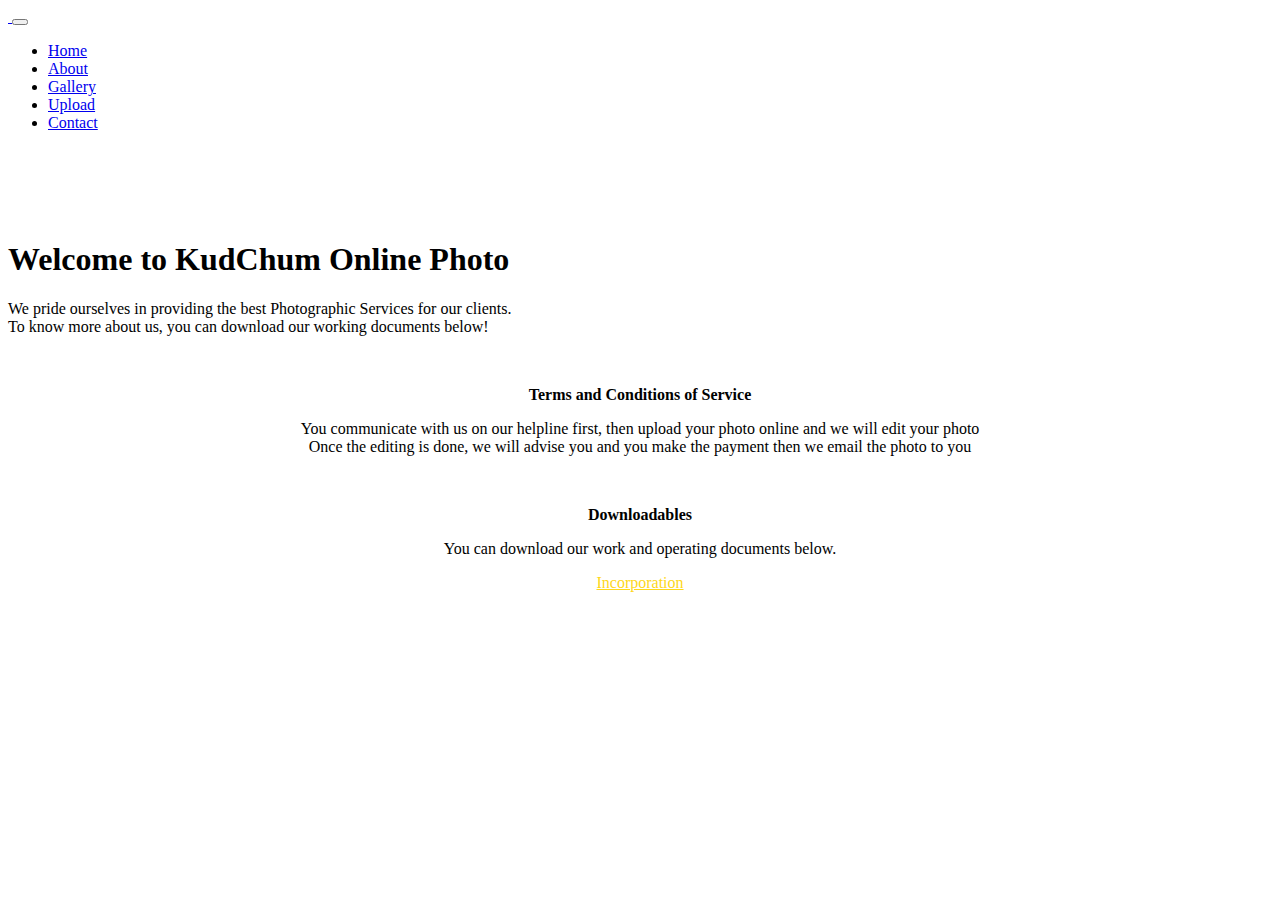
==== about.html @ 958bda19 "uploaded everything" ====
<!DOCTYPE html>
<html lang="en"><!-- Basic -->
<head>
	<meta charset="utf-8">
    <meta http-equiv="X-UA-Compatible" content="IE=edge">   
   
    <!-- Mobile Metas -->
    <meta name="viewport" content="width=device-width, initial-scale=1">
 
     <!-- Site Metas -->
	 <title>About &hyphen; KudChum Photographic Specialists</title>
    <meta name="keywords" content="">
    <meta name="description" content="">
    <meta name="author" content="">

    <!-- Site Icons -->
    <link rel="shortcut icon" href="images/favicon.ico" type="image/x-icon">
    <link rel="apple-touch-icon" href="images/apple-touch-icon.png">

    <!-- Bootstrap CSS -->
    <link rel="stylesheet" href="css/bootstrap.min.css">    
	<!-- Site CSS -->
    <link rel="stylesheet" href="css/style.css">    
    <!-- Responsive CSS -->
    <link rel="stylesheet" href="css/responsive.css">
    <!-- Custom CSS -->
    <link rel="stylesheet" href="css/custom.css">

    <!--[if lt IE 9]>
      <script src="https://oss.maxcdn.com/libs/html5shiv/3.7.0/html5shiv.js"></script>
      <script src="https://oss.maxcdn.com/libs/respond.js/1.4.2/respond.min.js"></script>
    <![endif]-->

</head>

<body>
		<!-- Start header -->
		<header class="top-navbar">
			<nav class="navbar navbar-expand-lg navbar-light bg-light">
				<div class="container">
					<a class="navbar-brand" href="index.html">
						<img src="images/logo.png" alt="" />
					</a>
					<button class="navbar-toggler" type="button" data-toggle="collapse" data-target="#navbars-rs-food" aria-controls="navbars-rs-food" aria-expanded="false" aria-label="Toggle navigation">
					  <span class="navbar-toggler-icon"></span>
					</button>
					<!-- <div class="collapse navbar-collapse" id="navbars-rs-food">
						<ul class="navbar-nav ml-auto">
							<li class="nav-item active"><a class="nav-link" href="index.html">Home</a></li>
							<li class="nav-item"><a class="nav-link" href="menu.html">Menu</a></li>
							<li class="nav-item"><a class="nav-link" href="about.html">About</a></li>
							<li class="nav-item dropdown">
								<a class="nav-link dropdown-toggle" href="#" id="dropdown-a" data-toggle="dropdown">Pages</a>
								<div class="dropdown-menu" aria-labelledby="dropdown-a">
									<a class="dropdown-item" href="reservation.html">Reservation</a>
									<a class="dropdown-item" href="stuff.html">Stuff</a>
									<a class="dropdown-item" href="gallery.html">Gallery</a>
								</div>
							</li>
							<li class="nav-item dropdown">
								<a class="nav-link dropdown-toggle" href="#" id="dropdown-a" data-toggle="dropdown">Blog</a>
								<div class="dropdown-menu" aria-labelledby="dropdown-a">
									<a class="dropdown-item" href="blog.html">blog</a>
									<a class="dropdown-item" href="blog-details.html">blog Single</a>
								</div>
							</li>
							<li class="nav-item"><a class="nav-link" href="contact.html">Contact</a></li>
						</ul>
					</div> -->
					<div class="collapse navbar-collapse" id="navbars-rs-food">
						<ul class="navbar-nav ml-auto">
							<li class="nav-item"><a class="nav-link" href="index.html">Home</a></li>
							<li class="nav-item active"><a class="nav-link" href="about.html">About</a></li>
							<li class="nav-item"><a class="nav-link" href="gallery.html">Gallery</a></li>
							<li class="nav-item"><a class="nav-link" href="upload.html">Upload</a></li>
							<li class="nav-item"><a class="nav-link" href="contact.html">Contact</a></li>
						</ul>
					</div>
				</div>
			</nav>
		</header>
		<!-- End header -->
	
	<!-- Start header -->
	<!-- <div class="all-page-title page-breadcrumb">
		<div class="container text-center">
			<div class="row">
				<div class="col-lg-12">
					<h1>About Us</h1>
				</div>
			</div>
		</div>
	</div> -->
	<!-- End header -->
	
	<!-- Start About -->
	<br><br><br>
	<div class="about-section-box">
		<div class="container">
			<div class="row">
				<div class="col-lg-6 col-md-6">
					<img src="images/services/about.jpg" alt="" class="img-fluid">
				</div>
				<div class="col-lg-6 col-md-6 text-center">
					<div class="inner-column">
						<h1>Welcome to <span>KudChum Online Photo</span></h1>
						<!-- <h4>Our Story</h4> -->
						<p>We pride ourselves in providing the best Photographic Services for our clients.
							<br>
							To know more about us, you can download our working documents below!
						</p>
						<!-- <p>Sed semper orci sit amet porta placerat. Etiam quis finibus eros. Sed aliquam metus lorem, a pellentesque tellus pretium a. Nulla placerat elit in justo vestibulum, et maximus sem pulvinar.</p> -->
					</div>
				</div>
				<div class="col-md-12">
					<div class="inner-pt">
						<center>
							<br>
							<p><strong>Terms and Conditions of Service</strong></p>
						
						<p>You communicate with us on our helpline first, then  upload your photo online and we will edit your photo
							<br>
							Once the editing is done, we will advise you and you make the payment then we email the photo to you
						</p>
						</center>
					</div>
				</div>

				<div class="col-md-12">
					<div class="inner-pt">
						<center>
							<br>
							<p><strong>Downloadables</strong></p>
						<p>You can download our work and operating documents below.</p>
						<!-- <a class="btn btn-lg btn-circle btn-outline-new-white" href="#" style="color: #fed71a;">
							Tax</a> -->
						<!-- <a class="btn btn-lg btn-circle btn-outline-new-white" href="#" style="color: #fed71a;">
							CR14</a> -->
						<a class="btn btn-lg btn-circle btn-outline-new-white" href="images/certificate_of_incorporation.jpg" style="color: #fed71a;">
							Incorporation</a>
					</center>
					</div>
				</div>
			</div>
		</div>
	</div>
	<!-- End About -->
	
	<!-- Start Menu -->
	<!-- <div class="menu-box">
		<div class="container">
			<div class="row">
				<div class="col-lg-12">
					<div class="heading-title text-center">
						<h2>Special Menu</h2>
						<p>Lorem Ipsum is simply dummy text of the printing and typesetting</p>
					</div>
				</div>
			</div>
			<div class="row">
				<div class="col-lg-12">
					<div class="special-menu text-center">
						<div class="button-group filter-button-group">
							<button class="active" data-filter="*">All</button>
							<button data-filter=".drinks">Drinks</button>
							<button data-filter=".lunch">Lunch</button>
							<button data-filter=".dinner">Dinner</button>
						</div>
					</div>
				</div>
			</div>
				
			<div class="row special-list">
				<div class="col-lg-4 col-md-6 special-grid drinks">
					<div class="gallery-single fix">
						<img src="images/img-01.jpg" class="img-fluid" alt="Image">
						<div class="why-text">
							<h4>Special Drinks 1</h4>
							<p>Sed id magna vitae eros sagittis euismod.</p>
							<h5> $7.79</h5>
						</div>
					</div>
				</div>
				
				<div class="col-lg-4 col-md-6 special-grid drinks">
					<div class="gallery-single fix">
						<img src="images/img-02.jpg" class="img-fluid" alt="Image">
						<div class="why-text">
							<h4>Special Drinks 2</h4>
							<p>Sed id magna vitae eros sagittis euismod.</p>
							<h5> $9.79</h5>
						</div>
					</div>
				</div>
				
				<div class="col-lg-4 col-md-6 special-grid drinks">
					<div class="gallery-single fix">
						<img src="images/img-03.jpg" class="img-fluid" alt="Image">
						<div class="why-text">
							<h4>Special Drinks 3</h4>
							<p>Sed id magna vitae eros sagittis euismod.</p>
							<h5> $10.79</h5>
						</div>
					</div>
				</div>
				
				<div class="col-lg-4 col-md-6 special-grid lunch">
					<div class="gallery-single fix">
						<img src="images/img-04.jpg" class="img-fluid" alt="Image">
						<div class="why-text">
							<h4>Special Lunch 1</h4>
							<p>Sed id magna vitae eros sagittis euismod.</p>
							<h5> $15.79</h5>
						</div>
					</div>
				</div>
				
				<div class="col-lg-4 col-md-6 special-grid lunch">
					<div class="gallery-single fix">
						<img src="images/img-05.jpg" class="img-fluid" alt="Image">
						<div class="why-text">
							<h4>Special Lunch 2</h4>
							<p>Sed id magna vitae eros sagittis euismod.</p>
							<h5> $18.79</h5>
						</div>
					</div>
				</div>
				
				<div class="col-lg-4 col-md-6 special-grid lunch">
					<div class="gallery-single fix">
						<img src="images/img-06.jpg" class="img-fluid" alt="Image">
						<div class="why-text">
							<h4>Special Lunch 3</h4>
							<p>Sed id magna vitae eros sagittis euismod.</p>
							<h5> $20.79</h5>
						</div>
					</div>
				</div>
				
				<div class="col-lg-4 col-md-6 special-grid dinner">
					<div class="gallery-single fix">
						<img src="images/img-07.jpg" class="img-fluid" alt="Image">
						<div class="why-text">
							<h4>Special Dinner 1</h4>
							<p>Sed id magna vitae eros sagittis euismod.</p>
							<h5> $25.79</h5>
						</div>
					</div>
				</div>
				
				<div class="col-lg-4 col-md-6 special-grid dinner">
					<div class="gallery-single fix">
						<img src="images/img-08.jpg" class="img-fluid" alt="Image">
						<div class="why-text">
							<h4>Special Dinner 2</h4>
							<p>Sed id magna vitae eros sagittis euismod.</p>
							<h5> $22.79</h5>
						</div>
					</div>
				</div>
				
				<div class="col-lg-4 col-md-6 special-grid dinner">
					<div class="gallery-single fix">
						<img src="images/img-09.jpg" class="img-fluid" alt="Image">
						<div class="why-text">
							<h4>Special Dinner 3</h4>
							<p>Sed id magna vitae eros sagittis euismod.</p>
							<h5> $24.79</h5>
						</div>
					</div>
				</div>
				
			</div>
		</div>
	</div> -->
	<!-- End Menu -->
	
	<!-- Start Contact info -->
	<!-- <div class="contact-imfo-box">
		<div class="container">
			<div class="row">
				<div class="col-md-4">
					<i class="fa fa-volume-control-phone"></i>
					<div class="overflow-hidden">
						<h4>Phone</h4>
						<p class="lead">
							+01 123-456-4590
						</p>
					</div>
				</div>
				<div class="col-md-4">
					<i class="fa fa-envelope"></i>
					<div class="overflow-hidden">
						<h4>Email</h4>
						<p class="lead">
							yourmail@gmail.com
						</p>
					</div>
				</div>
				<div class="col-md-4">
					<i class="fa fa-map-marker"></i>
					<div class="overflow-hidden">
						<h4>Location</h4>
						<p class="lead">
							800, Lorem Street, US
						</p>
					</div>
				</div>
			</div>
		</div>
	</div> -->
	<!-- End Contact info -->
	
	<!-- Start Footer -->
	<!-- <footer class="footer-area bg-f">
		<div class="container">
			<div class="row">
				<div class="col-lg-3 col-md-6">
					<h3>About Us</h3>
					<p>Integer cursus scelerisque ipsum id efficitur. Donec a dui fringilla, gravida lorem ac, semper magna. Aenean rhoncus ac lectus a interdum. Vivamus semper posuere dui, at ornare turpis ultrices sit amet. Nulla cursus lorem ut nisi porta, ac eleifend arcu ultrices.</p>
				</div>
				<div class="col-lg-3 col-md-6">
					<h3>Opening hours</h3>
					<p><span class="text-color">Monday: </span>Closed</p>
					<p><span class="text-color">Tue-Wed :</span> 9:Am - 10PM</p>
					<p><span class="text-color">Thu-Fri :</span> 9:Am - 10PM</p>
					<p><span class="text-color">Sat-Sun :</span> 5:PM - 10PM</p>
				</div>
				<div class="col-lg-3 col-md-6">
					<h3>Contact information</h3>
					<p class="lead">Ipsum Street, Lorem Tower, MO, Columbia, 508000</p>
					<p class="lead"><a href="#">+01 2000 800 9999</a></p>
					<p><a href="#"> info@admin.com</a></p>
				</div>
				<div class="col-lg-3 col-md-6">
					<h3>Subscribe</h3>
					<div class="subscribe_form">
						<form class="subscribe_form">
							<input name="EMAIL" id="subs-email" class="form_input" placeholder="Email Address..." type="email">
							<button type="submit" class="submit">SUBSCRIBE</button>
							<div class="clearfix"></div>
						</form>
					</div>
					<ul class="list-inline f-social">
						<li class="list-inline-item"><a href="#"><i class="fa fa-facebook" aria-hidden="true"></i></a></li>
						<li class="list-inline-item"><a href="#"><i class="fa fa-twitter" aria-hidden="true"></i></a></li>
						<li class="list-inline-item"><a href="#"><i class="fa fa-linkedin" aria-hidden="true"></i></a></li>
						<li class="list-inline-item"><a href="#"><i class="fa fa-google-plus" aria-hidden="true"></i></a></li>
						<li class="list-inline-item"><a href="#"><i class="fa fa-instagram" aria-hidden="true"></i></a></li>
					</ul>
				</div>
			</div>
		</div>
		
		<div class="copyright">
			<div class="container">
				<div class="row">
					<div class="col-lg-12">
						<p class="company-name">All Rights Reserved. &copy; 2018 <a href="#">Yamifood Restaurant</a> Design By : 
					<a href="https://html.design/">html design</a></p>
					</div>
				</div>
			</div>
		</div>
		
	</footer> -->
	<!-- End Footer -->
	
	<a href="#" id="back-to-top" title="Back to top" style="display: none;">&uarr;</a>

	<!-- ALL JS FILES -->
	<script src="js/jquery-3.2.1.min.js"></script>
	<script src="js/popper.min.js"></script>
	<script src="js/bootstrap.min.js"></script>
    <!-- ALL PLUGINS -->
	<script src="js/jquery.superslides.min.js"></script>
	<script src="js/images-loded.min.js"></script>
	<script src="js/isotope.min.js"></script>
	<script src="js/baguetteBox.min.js"></script>
	<script src="js/form-validator.min.js"></script>
    <script src="js/contact-form-script.js"></script>
    <script src="js/custom.js"></script>
</body>
</html>
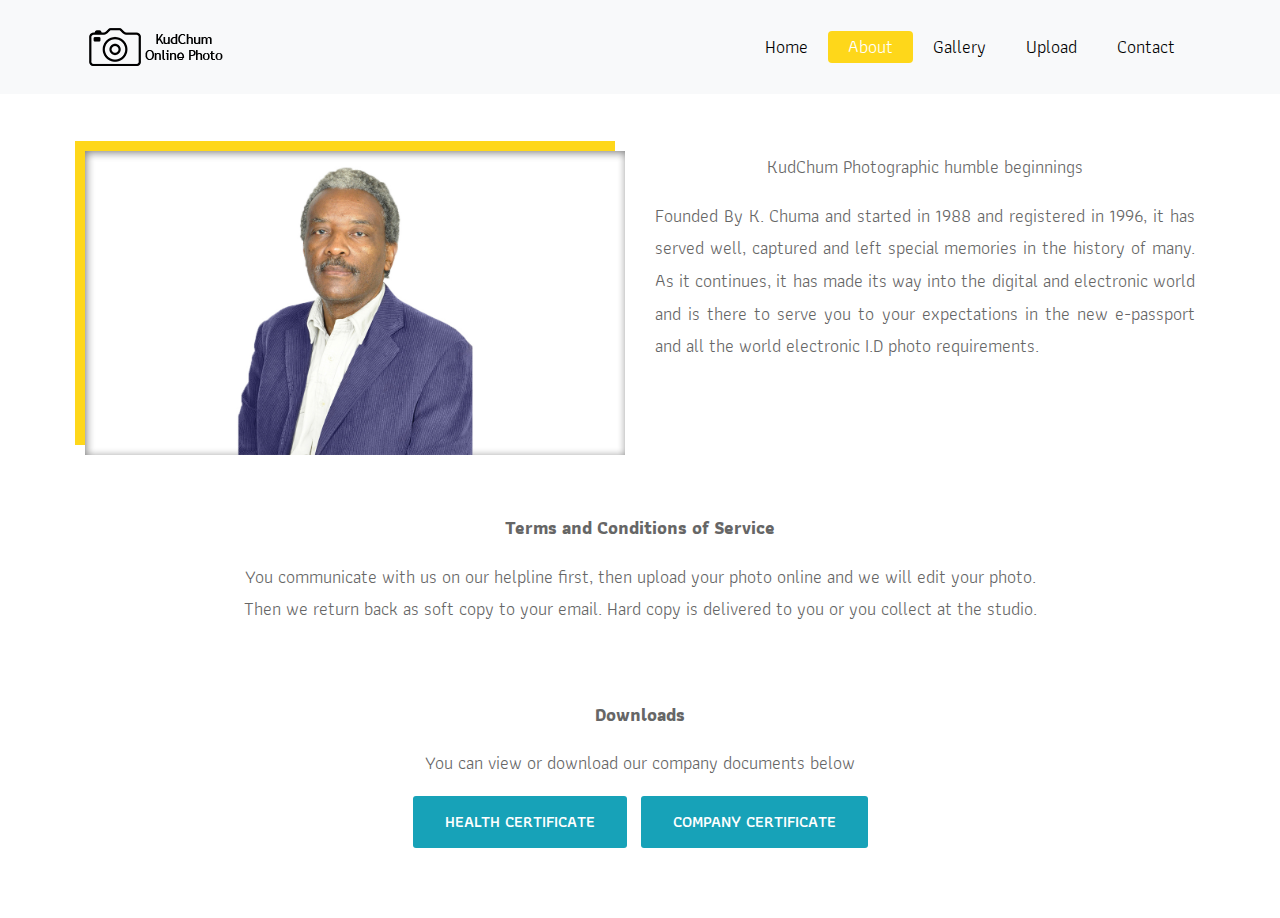
==== commit f23f3abd: "Making changes" ====
--- a/about.html
+++ b/about.html
@@ -1,22 +1,18 @@
 <!DOCTYPE html>
-<html lang="en"><!-- Basic -->
+<html lang="en">
 <head>
 	<meta charset="utf-8">
     <meta http-equiv="X-UA-Compatible" content="IE=edge">   
-   
     <!-- Mobile Metas -->
     <meta name="viewport" content="width=device-width, initial-scale=1">
- 
      <!-- Site Metas -->
 	 <title>About &hyphen; KudChum Photographic Specialists</title>
     <meta name="keywords" content="">
     <meta name="description" content="">
     <meta name="author" content="">
-
     <!-- Site Icons -->
     <link rel="shortcut icon" href="images/favicon.ico" type="image/x-icon">
     <link rel="apple-touch-icon" href="images/apple-touch-icon.png">
-
     <!-- Bootstrap CSS -->
     <link rel="stylesheet" href="css/bootstrap.min.css">    
 	<!-- Site CSS -->
@@ -25,72 +21,31 @@
     <link rel="stylesheet" href="css/responsive.css">
     <!-- Custom CSS -->
     <link rel="stylesheet" href="css/custom.css">
-
-    <!--[if lt IE 9]>
-      <script src="https://oss.maxcdn.com/libs/html5shiv/3.7.0/html5shiv.js"></script>
-      <script src="https://oss.maxcdn.com/libs/respond.js/1.4.2/respond.min.js"></script>
-    <![endif]-->
-
 </head>
 
 <body>
-		<!-- Start header -->
-		<header class="top-navbar">
-			<nav class="navbar navbar-expand-lg navbar-light bg-light">
-				<div class="container">
-					<a class="navbar-brand" href="index.html">
-						<img src="images/logo.png" alt="" />
-					</a>
-					<button class="navbar-toggler" type="button" data-toggle="collapse" data-target="#navbars-rs-food" aria-controls="navbars-rs-food" aria-expanded="false" aria-label="Toggle navigation">
+	<!-- Start header -->
+	<header class="top-navbar">
+		<nav class="navbar navbar-expand-lg navbar-light bg-light">
+			<div class="container">
+				<a class="navbar-brand" href="index.html">
+					<img src="images/logo.png" alt="" />
+				</a>
+				<button class="navbar-toggler" type="button" data-toggle="collapse" data-target="#navbars-rs-food" aria-controls="navbars-rs-food" aria-expanded="false" aria-label="Toggle navigation">
 					  <span class="navbar-toggler-icon"></span>
-					</button>
-					<!-- <div class="collapse navbar-collapse" id="navbars-rs-food">
-						<ul class="navbar-nav ml-auto">
-							<li class="nav-item active"><a class="nav-link" href="index.html">Home</a></li>
-							<li class="nav-item"><a class="nav-link" href="menu.html">Menu</a></li>
-							<li class="nav-item"><a class="nav-link" href="about.html">About</a></li>
-							<li class="nav-item dropdown">
-								<a class="nav-link dropdown-toggle" href="#" id="dropdown-a" data-toggle="dropdown">Pages</a>
-								<div class="dropdown-menu" aria-labelledby="dropdown-a">
-									<a class="dropdown-item" href="reservation.html">Reservation</a>
-									<a class="dropdown-item" href="stuff.html">Stuff</a>
-									<a class="dropdown-item" href="gallery.html">Gallery</a>
-								</div>
-							</li>
-							<li class="nav-item dropdown">
-								<a class="nav-link dropdown-toggle" href="#" id="dropdown-a" data-toggle="dropdown">Blog</a>
-								<div class="dropdown-menu" aria-labelledby="dropdown-a">
-									<a class="dropdown-item" href="blog.html">blog</a>
-									<a class="dropdown-item" href="blog-details.html">blog Single</a>
-								</div>
-							</li>
-							<li class="nav-item"><a class="nav-link" href="contact.html">Contact</a></li>
-						</ul>
-					</div> -->
-					<div class="collapse navbar-collapse" id="navbars-rs-food">
-						<ul class="navbar-nav ml-auto">
-							<li class="nav-item"><a class="nav-link" href="index.html">Home</a></li>
-							<li class="nav-item active"><a class="nav-link" href="about.html">About</a></li>
-							<li class="nav-item"><a class="nav-link" href="gallery.html">Gallery</a></li>
-							<li class="nav-item"><a class="nav-link" href="upload.html">Upload</a></li>
-							<li class="nav-item"><a class="nav-link" href="contact.html">Contact</a></li>
-						</ul>
-					</div>
-				</div>
-			</nav>
-		</header>
-		<!-- End header -->
-	
-	<!-- Start header -->
-	<!-- <div class="all-page-title page-breadcrumb">
-		<div class="container text-center">
-			<div class="row">
-				<div class="col-lg-12">
-					<h1>About Us</h1>
+				</button>
+				<div class="collapse navbar-collapse" id="navbars-rs-food">
+					<ul class="navbar-nav ml-auto">
+						<li class="nav-item"><a class="nav-link" href="index.html">Home</a></li>
+						<li class="nav-item active"><a class="nav-link" href="about.html">About</a></li>
+						<li class="nav-item"><a class="nav-link" href="gallery.html">Gallery</a></li>
+						<li class="nav-item"><a class="nav-link" href="upload.html">Upload</a></li>
+						<li class="nav-item"><a class="nav-link" href="contact.html">Contact</a></li>
+					</ul>
 				</div>
 			</div>
-		</div>
-	</div> -->
+		</nav>
+	</header>
 	<!-- End header -->
 	
 	<!-- Start About -->
@@ -103,13 +58,11 @@
 				</div>
 				<div class="col-lg-6 col-md-6 text-center">
 					<div class="inner-column">
-						<h1>Welcome to <span>KudChum Online Photo</span></h1>
-						<!-- <h4>Our Story</h4> -->
-						<p>We pride ourselves in providing the best Photographic Services for our clients.
-							<br>
-							To know more about us, you can download our working documents below!
+						<p>KudChum Photographic humble beginnings</p>
+						<p style="text-align: justify;">Founded By K. Chuma and started in 1988 and registered in 1996, it has served well, captured and left special memories in the history of many.
+							As it continues, it has made its way into the digital and electronic world and is there to serve you to your expectations
+							in the new e-passport and all the world electronic I.D photo requirements.
 						</p>
-						<!-- <p>Sed semper orci sit amet porta placerat. Etiam quis finibus eros. Sed aliquam metus lorem, a pellentesque tellus pretium a. Nulla placerat elit in justo vestibulum, et maximus sem pulvinar.</p> -->
 					</div>
 				</div>
 				<div class="col-md-12">
@@ -118,9 +71,9 @@
 							<br>
 							<p><strong>Terms and Conditions of Service</strong></p>
 						
-						<p>You communicate with us on our helpline first, then  upload your photo online and we will edit your photo
+						<p>You communicate with us on our helpline first, then  upload your photo online and we will edit your photo.
 							<br>
-							Once the editing is done, we will advise you and you make the payment then we email the photo to you
+							Then we return back as soft copy to your email. Hard copy is delivered to you or you collect at the studio.
 						</p>
 						</center>
 					</div>
@@ -130,14 +83,13 @@
 					<div class="inner-pt">
 						<center>
 							<br>
-							<p><strong>Downloadables</strong></p>
-						<p>You can download our work and operating documents below.</p>
-						<!-- <a class="btn btn-lg btn-circle btn-outline-new-white" href="#" style="color: #fed71a;">
-							Tax</a> -->
-						<!-- <a class="btn btn-lg btn-circle btn-outline-new-white" href="#" style="color: #fed71a;">
-							CR14</a> -->
-						<a class="btn btn-lg btn-circle btn-outline-new-white" href="images/certificate_of_incorporation.jpg" style="color: #fed71a;">
-							Incorporation</a>
+							<p><strong>Downloads</strong></p>
+						<p>You can view or download our company documents below</p>
+						<a class="btn btn-info" href="images/documents/company Licence.jpg" style="color: white;">
+							Health Certificate</a>
+							&nbsp;
+						<a class="btn btn-info" href="images/documents/Kudchum Photographic Company Certificate.jpg" style="color: white;">
+								Company Certificate</a>
 					</center>
 					</div>
 				</div>
@@ -145,228 +97,6 @@
 		</div>
 	</div>
 	<!-- End About -->
-	
-	<!-- Start Menu -->
-	<!-- <div class="menu-box">
-		<div class="container">
-			<div class="row">
-				<div class="col-lg-12">
-					<div class="heading-title text-center">
-						<h2>Special Menu</h2>
-						<p>Lorem Ipsum is simply dummy text of the printing and typesetting</p>
-					</div>
-				</div>
-			</div>
-			<div class="row">
-				<div class="col-lg-12">
-					<div class="special-menu text-center">
-						<div class="button-group filter-button-group">
-							<button class="active" data-filter="*">All</button>
-							<button data-filter=".drinks">Drinks</button>
-							<button data-filter=".lunch">Lunch</button>
-							<button data-filter=".dinner">Dinner</button>
-						</div>
-					</div>
-				</div>
-			</div>
-				
-			<div class="row special-list">
-				<div class="col-lg-4 col-md-6 special-grid drinks">
-					<div class="gallery-single fix">
-						<img src="images/img-01.jpg" class="img-fluid" alt="Image">
-						<div class="why-text">
-							<h4>Special Drinks 1</h4>
-							<p>Sed id magna vitae eros sagittis euismod.</p>
-							<h5> $7.79</h5>
-						</div>
-					</div>
-				</div>
-				
-				<div class="col-lg-4 col-md-6 special-grid drinks">
-					<div class="gallery-single fix">
-						<img src="images/img-02.jpg" class="img-fluid" alt="Image">
-						<div class="why-text">
-							<h4>Special Drinks 2</h4>
-							<p>Sed id magna vitae eros sagittis euismod.</p>
-							<h5> $9.79</h5>
-						</div>
-					</div>
-				</div>
-				
-				<div class="col-lg-4 col-md-6 special-grid drinks">
-					<div class="gallery-single fix">
-						<img src="images/img-03.jpg" class="img-fluid" alt="Image">
-						<div class="why-text">
-							<h4>Special Drinks 3</h4>
-							<p>Sed id magna vitae eros sagittis euismod.</p>
-							<h5> $10.79</h5>
-						</div>
-					</div>
-				</div>
-				
-				<div class="col-lg-4 col-md-6 special-grid lunch">
-					<div class="gallery-single fix">
-						<img src="images/img-04.jpg" class="img-fluid" alt="Image">
-						<div class="why-text">
-							<h4>Special Lunch 1</h4>
-							<p>Sed id magna vitae eros sagittis euismod.</p>
-							<h5> $15.79</h5>
-						</div>
-					</div>
-				</div>
-				
-				<div class="col-lg-4 col-md-6 special-grid lunch">
-					<div class="gallery-single fix">
-						<img src="images/img-05.jpg" class="img-fluid" alt="Image">
-						<div class="why-text">
-							<h4>Special Lunch 2</h4>
-							<p>Sed id magna vitae eros sagittis euismod.</p>
-							<h5> $18.79</h5>
-						</div>
-					</div>
-				</div>
-				
-				<div class="col-lg-4 col-md-6 special-grid lunch">
-					<div class="gallery-single fix">
-						<img src="images/img-06.jpg" class="img-fluid" alt="Image">
-						<div class="why-text">
-							<h4>Special Lunch 3</h4>
-							<p>Sed id magna vitae eros sagittis euismod.</p>
-							<h5> $20.79</h5>
-						</div>
-					</div>
-				</div>
-				
-				<div class="col-lg-4 col-md-6 special-grid dinner">
-					<div class="gallery-single fix">
-						<img src="images/img-07.jpg" class="img-fluid" alt="Image">
-						<div class="why-text">
-							<h4>Special Dinner 1</h4>
-							<p>Sed id magna vitae eros sagittis euismod.</p>
-							<h5> $25.79</h5>
-						</div>
-					</div>
-				</div>
-				
-				<div class="col-lg-4 col-md-6 special-grid dinner">
-					<div class="gallery-single fix">
-						<img src="images/img-08.jpg" class="img-fluid" alt="Image">
-						<div class="why-text">
-							<h4>Special Dinner 2</h4>
-							<p>Sed id magna vitae eros sagittis euismod.</p>
-							<h5> $22.79</h5>
-						</div>
-					</div>
-				</div>
-				
-				<div class="col-lg-4 col-md-6 special-grid dinner">
-					<div class="gallery-single fix">
-						<img src="images/img-09.jpg" class="img-fluid" alt="Image">
-						<div class="why-text">
-							<h4>Special Dinner 3</h4>
-							<p>Sed id magna vitae eros sagittis euismod.</p>
-							<h5> $24.79</h5>
-						</div>
-					</div>
-				</div>
-				
-			</div>
-		</div>
-	</div> -->
-	<!-- End Menu -->
-	
-	<!-- Start Contact info -->
-	<!-- <div class="contact-imfo-box">
-		<div class="container">
-			<div class="row">
-				<div class="col-md-4">
-					<i class="fa fa-volume-control-phone"></i>
-					<div class="overflow-hidden">
-						<h4>Phone</h4>
-						<p class="lead">
-							+01 123-456-4590
-						</p>
-					</div>
-				</div>
-				<div class="col-md-4">
-					<i class="fa fa-envelope"></i>
-					<div class="overflow-hidden">
-						<h4>Email</h4>
-						<p class="lead">
-							yourmail@gmail.com
-						</p>
-					</div>
-				</div>
-				<div class="col-md-4">
-					<i class="fa fa-map-marker"></i>
-					<div class="overflow-hidden">
-						<h4>Location</h4>
-						<p class="lead">
-							800, Lorem Street, US
-						</p>
-					</div>
-				</div>
-			</div>
-		</div>
-	</div> -->
-	<!-- End Contact info -->
-	
-	<!-- Start Footer -->
-	<!-- <footer class="footer-area bg-f">
-		<div class="container">
-			<div class="row">
-				<div class="col-lg-3 col-md-6">
-					<h3>About Us</h3>
-					<p>Integer cursus scelerisque ipsum id efficitur. Donec a dui fringilla, gravida lorem ac, semper magna. Aenean rhoncus ac lectus a interdum. Vivamus semper posuere dui, at ornare turpis ultrices sit amet. Nulla cursus lorem ut nisi porta, ac eleifend arcu ultrices.</p>
-				</div>
-				<div class="col-lg-3 col-md-6">
-					<h3>Opening hours</h3>
-					<p><span class="text-color">Monday: </span>Closed</p>
-					<p><span class="text-color">Tue-Wed :</span> 9:Am - 10PM</p>
-					<p><span class="text-color">Thu-Fri :</span> 9:Am - 10PM</p>
-					<p><span class="text-color">Sat-Sun :</span> 5:PM - 10PM</p>
-				</div>
-				<div class="col-lg-3 col-md-6">
-					<h3>Contact information</h3>
-					<p class="lead">Ipsum Street, Lorem Tower, MO, Columbia, 508000</p>
-					<p class="lead"><a href="#">+01 2000 800 9999</a></p>
-					<p><a href="#"> info@admin.com</a></p>
-				</div>
-				<div class="col-lg-3 col-md-6">
-					<h3>Subscribe</h3>
-					<div class="subscribe_form">
-						<form class="subscribe_form">
-							<input name="EMAIL" id="subs-email" class="form_input" placeholder="Email Address..." type="email">
-							<button type="submit" class="submit">SUBSCRIBE</button>
-							<div class="clearfix"></div>
-						</form>
-					</div>
-					<ul class="list-inline f-social">
-						<li class="list-inline-item"><a href="#"><i class="fa fa-facebook" aria-hidden="true"></i></a></li>
-						<li class="list-inline-item"><a href="#"><i class="fa fa-twitter" aria-hidden="true"></i></a></li>
-						<li class="list-inline-item"><a href="#"><i class="fa fa-linkedin" aria-hidden="true"></i></a></li>
-						<li class="list-inline-item"><a href="#"><i class="fa fa-google-plus" aria-hidden="true"></i></a></li>
-						<li class="list-inline-item"><a href="#"><i class="fa fa-instagram" aria-hidden="true"></i></a></li>
-					</ul>
-				</div>
-			</div>
-		</div>
-		
-		<div class="copyright">
-			<div class="container">
-				<div class="row">
-					<div class="col-lg-12">
-						<p class="company-name">All Rights Reserved. &copy; 2018 <a href="#">Yamifood Restaurant</a> Design By : 
-					<a href="https://html.design/">html design</a></p>
-					</div>
-				</div>
-			</div>
-		</div>
-		
-	</footer> -->
-	<!-- End Footer -->
-	
-	<a href="#" id="back-to-top" title="Back to top" style="display: none;">&uarr;</a>
 
 	<!-- ALL JS FILES -->
 	<script src="js/jquery-3.2.1.min.js"></script>
--- a/css/style.css
+++ b/css/style.css
@@ -0,0 +1,1352 @@
+/*------------------------------------------------------------------
+    IMPORT FONTS
+-------------------------------------------------------------------*/
+
+@import url('https://fonts.googleapis.com/css?family=Arbutus+Slab');
+@import url('https://fonts.googleapis.com/css?family=Athiti:400,500,600');
+
+/*------------------------------------------------------------------
+    IMPORT FILES
+-------------------------------------------------------------------*/
+
+@import url(animate.css);
+@import url(font-awesome.min.css);
+@import url(superslides.css);
+@import url(baguetteBox.min.css);
+
+/*------------------------------------------------------------------
+    SKELETON
+-------------------------------------------------------------------*/
+
+body {
+    color: #666666;
+    font-size: 15px;
+    font-family: 'Athiti', sans-serif;
+    line-height: 1.80857;
+}
+
+
+a {
+    color: #1f1f1f;
+    text-decoration: none !important;
+    outline: none !important;
+    -webkit-transition: all .3s ease-in-out;
+    -moz-transition: all .3s ease-in-out;
+    -ms-transition: all .3s ease-in-out;
+    -o-transition: all .3s ease-in-out;
+    transition: all .3s ease-in-out;
+}
+
+h1,
+h2,
+h3,
+h4,
+h5,
+h6 {
+    letter-spacing: 0;
+    font-weight: normal;
+    position: relative;
+    padding: 0 0 10px 0;
+    font-weight: normal;
+    line-height: 120% !important;
+    color: #1f1f1f;
+    margin: 0
+}
+
+h1 {
+    font-size: 24px
+}
+
+h2 {
+    font-size: 22px
+}
+
+h3 {
+    font-size: 18px
+}
+
+h4 {
+    font-size: 16px
+}
+
+h5 {
+    font-size: 14px
+}
+
+h6 {
+    font-size: 13px
+}
+
+h1 a,
+h2 a,
+h3 a,
+h4 a,
+h5 a,
+h6 a {
+    color: #212121;
+    text-decoration: none!important;
+    opacity: 1
+}
+
+h1 a:hover,
+h2 a:hover,
+h3 a:hover,
+h4 a:hover,
+h5 a:hover,
+h6 a:hover {
+    opacity: .8
+}
+
+a {
+    color: #1f1f1f;
+    text-decoration: none;
+    outline: none;
+}
+
+a,
+.btn {
+    text-decoration: none !important;
+    outline: none !important;
+    -webkit-transition: all .3s ease-in-out;
+    -moz-transition: all .3s ease-in-out;
+    -ms-transition: all .3s ease-in-out;
+    -o-transition: all .3s ease-in-out;
+    transition: all .3s ease-in-out;
+}
+
+.btn-custom {
+    margin-top: 20px;
+    background-color: transparent !important;
+    border: 2px solid #ddd;
+    padding: 12px 40px;
+    font-size: 16px;
+}
+
+.lead {
+    font-size: 18px;
+    line-height: 30px;
+    color: #767676;
+    margin: 0;
+    padding: 0;
+}
+
+blockquote {
+    margin: 20px 0 20px;
+    padding: 30px;
+}
+
+ul, li, ol{
+	list-style: none;
+	margin: 0px;
+	padding: 0px;
+}
+button:focus{
+	outline: none;
+}
+
+.form-control::-moz-placeholder {
+    color: #2a2a2a;
+    opacity: 1;
+}
+
+/*------------------------------------------------------------------
+    LOADER 
+-------------------------------------------------------------------*/
+
+
+/*------------------------------------------------------------------
+    HEADER
+-------------------------------------------------------------------*/
+.top-navbar{
+	position: relative;
+	z-index: 10;
+}
+
+.top-navbar .navbar{
+	padding: 15px 0px;
+	position: fixed;
+	width: 100%;
+	transition: height .3s ease-out, background .3s ease-out, box-shadow .3s ease-out;
+	-webkit-transform: translate3d(0, 0, 0);
+	transform: translate3d(0, 0, 0);
+	z-index: 100;
+}
+
+.top-navbar .navbar-light .navbar-nav .nav-link{
+	color: #010101;
+	font-size: 18px;
+	padding: 0px 20px;
+	border-radius: 4px;
+}
+
+.top-navbar .navbar-light .navbar-nav .nav-item .nav-link:hover{
+	background: #fed71a;
+	color: #ffffff;
+}
+.top-navbar .navbar-light .navbar-nav .nav-item.active .nav-link{
+	background: #fed71a;
+	color: #ffffff;
+	border-radius: 4px;
+}
+
+.navbar-expand-lg .navbar-nav .dropdown-menu{
+	border: none;
+	 box-shadow: 2px 5px 6px rgba(0,0,0,0.5);
+}
+
+.navbar-expand-lg .navbar-nav .dropdown-menu a.dropdown-item:hover{
+	background: #fed71a;
+	color: #ffffff;
+}
+.navbar-light .navbar-toggler:hover{
+	background: #cfa671;
+}
+
+/*------------------------------------------------------------------
+    Slider
+-------------------------------------------------------------------*/
+
+.cover-slides{
+	height: 100vh;
+}
+.slides-navigation a {
+	background: #cfa671;
+    position: absolute;
+    height: 70px;
+    width: 70px;
+    top: 50%;
+    font-size: 20px;
+    display: block;
+    color: #fff;
+	line-height: 80px;
+	text-align: center;
+    transition: all .3s ease-in-out;
+}
+.slides-navigation a i{
+	font-size: 40px;
+}
+.slides-navigation a:hover {
+	background: #010101;
+}
+.cover-slides .container{
+	height: 100%;
+	position: relative;
+	z-index: 2;
+}
+.cover-slides .container > .row {
+	-webkit-box-align: center;
+	-ms-flex-align: center;
+	align-items: center;
+}
+.cover-slides .container > .row {
+    height: 100%;
+}
+
+.btn{
+	text-transform: uppercase;
+	padding: 19px 36px;
+}
+.btn{
+	display: inline-block;
+	font-weight: 600;
+	text-align: center;
+	white-space: nowrap;
+	vertical-align: middle;
+	-webkit-user-select: none;
+	-moz-user-select: none;
+	-ms-user-select: none;
+	user-select: none;
+	border: 2px solid transparent;
+	padding: 12px 30px;
+	font-size: 16px;
+	line-height: 1.5;
+	border-radius: .1875rem;
+	transition: color .15s ease-in-out, background-color .15s ease-in-out, border-color .15s ease-in-out, box-shadow .15s ease-in-out;
+}
+.btn-outline-new-white {
+    color: #fff;
+    background-color: transparent;
+    background-image: none;
+    border-color: #cfa671;
+}
+.btn-outline-new-white:hover {
+    color: #ffffff;
+    background-color: #cfa671;
+    border-color: #cfa671;
+}
+
+.overlay-background {
+    background: #333;
+    position: absolute;
+    height: 100%;
+    width: 100%;
+    left: 0;
+    top: 0;
+	opacity: 0.5;
+}
+
+.cover-slides h1{
+	font-family: 'Arbutus Slab', serif;
+	font-weight: 500;
+	font-size: 64px;
+	color: #fff;
+}
+.cover-slides p{
+	font-size: 18px;
+	color: #fff;
+}
+.slides-pagination a{
+	border: 2px solid #ffffff;
+}
+.slides-pagination a.current{
+	background: #cfa671;
+	border: 2px solid #cfa671;
+}
+
+/*------------------------------------------------------------------
+    About
+-------------------------------------------------------------------*/
+
+.about-section-box{
+	padding: 70px 0px;
+}
+.about-section-box .img-fluid{
+	box-shadow: -10px -10px 0px #fed71a;
+}
+.inner-column{}
+.inner-column h1{
+	font-family: 'Arbutus Slab', serif;
+	font-size: 30px;
+	color: #010101;
+}
+.inner-column h1 span{
+	color: #fed71a;
+}
+.inner-column h4{
+	font-size: 16px;
+	font-weight: 500;
+}
+.inner-column p{
+	font-size: 18px;
+}
+.inner-column .btn-outline-new-white{
+	color: #fed71a;
+}
+.inner-column .btn-outline-new-white:hover{
+	color: #ffffff;
+}
+
+/*------------------------------------------------------------------
+    QT
+-------------------------------------------------------------------*/
+
+
+.qt-background{
+	background: url(../images/qt-bg.jpg) no-repeat;
+	background-size: cover;
+	padding: 100px 0;
+	background-attachment: fixed;
+	background-position: center center;
+	position: relative;
+}
+.qt-background p {
+    font-size: 35px;
+    font-weight: 300;
+    line-height: 44px;
+    color: #fff;
+	font-family: 'Arbutus Slab', serif;
+	margin-bottom: 20px;
+}
+
+.qt-background span {
+    color: #fff;
+    font-size: 20px;  
+	font-weight: 500;	
+}
+
+/*------------------------------------------------------------------
+    Menu
+-------------------------------------------------------------------*/
+
+.menu-box{
+	padding: 70px 0px;
+}
+
+.heading-title{
+	margin-bottom: 50px;
+}
+.heading-title h2{
+	color: #010101;
+	font-size: 28px;
+	font-family: 'Arbutus Slab', serif;
+}
+.heading-title p{
+	font-size: 18px;
+	font-weight: 200;
+	margin: 0px;
+}
+
+.filter-button-group {
+    border: 1px solid #e4e4e4;
+    border-radius: 4px;
+    margin: 10px 15px;
+    display: inline-block;
+}
+
+.filter-button-group button {
+    color: #333;
+    letter-spacing: 1px;
+    text-transform: uppercase;
+    font-weight: 600;
+    font-size: 14px;
+    cursor: pointer;
+    background: #fff;
+    padding: 12px 40px;
+    border: none;
+    border-radius: 4px;
+}
+
+.filter-button-group button.active {
+    background: #cfa671;
+    color: #fff;
+    box-shadow: 2px 20px 45px 5px rgba(0,0,0,.2);
+}
+
+.gallery-single{
+	margin: 30px 0px;
+}
+
+.gallery-single {
+    position: relative;
+    overflow: hidden;
+    -webkit-box-shadow: 0 0 10px #ccc;
+    box-shadow: 0 0 10px #ccc;
+}
+
+.why-text {
+    position: absolute;
+    left: 0;
+    bottom: -100%;
+    right: 0;
+    height: 100%;
+    background: rgba(207, 166, 113, 0.9);
+    padding: 12px 12px;
+    -webkit-transition: all .3s ease;
+    transition: all .3s ease;
+}
+.why-text h4{
+	color: #ffffff;
+	font-size: 24px;
+	font-weight: 500;
+	font-family: 'Arbutus Slab', serif;
+}
+.why-text p{
+	color: #ffffff;
+	font-size: 18px;
+	border-bottom: 1px dashed #010101;
+	margin: 0px;
+	padding-bottom: 15px;
+	margin-top: 15px;
+	margin-bottom: 15px;
+}
+.why-text h5{
+	font-size: 28px;
+	font-weight: 600;
+	color: #ffffff;
+}
+
+.gallery-single:hover .why-text{
+	bottom: 0px;
+}
+
+
+/*------------------------------------------------------------------
+    Gallery
+-------------------------------------------------------------------*/
+
+.gallery-box{
+	padding: 70px 0px;
+}
+.tz-gallery{
+	margin-top: 30px;
+}
+.tz-gallery .lightbox img {
+    width: 100%;
+    margin-bottom: 30px;
+    transition: 0.2s ease-in-out;
+    box-shadow: 0 2px 3px rgba(0,0,0,0.2);
+}
+.tz-gallery .lightbox img:hover {
+    transform: scale(1.05);
+    box-shadow: 0 8px 15px rgba(0,0,0,0.3);
+}
+
+/*------------------------------------------------------------------
+    Customer Reviews
+-------------------------------------------------------------------*/
+
+.customer-reviews-box{
+	padding: 70px 0px;
+}
+
+.carousel-inner .carousel-item .img-box{
+	width: 135px;
+	height: 135px;
+}
+.carousel-control-prev{
+	left: -100px;
+}
+.carousel-control-next{
+	right: -100px;
+}
+.carousel-indicators{
+	top: 320px;
+}
+
+.text-warning{
+	color: #fed71a !important;
+	font-size: 24px;
+}
+
+@media (min-width: 320px) and (max-width: 640px) {
+	.carousel-inner .carousel-item p{
+		font-size: 14px;
+	}
+	.carousel-control-prev{
+		left: -5px;
+	}
+	.carousel-control-next{
+		right: -5px;
+	}
+ 	.carousel-indicators{
+		top: 400px;
+	}
+}
+
+#reviews .carousel-control-prev{
+	background: #fed71a;
+	color: #ffffff;
+	display: block;
+	position: absolute;
+	width: 8%;
+	height: 50px;
+	top: 50%;
+	font-size: 28px;
+	opacity: 1;
+}
+#reviews .carousel-control-prev:hover{
+	background: #010101;
+	color: #ffffff;
+}
+
+#reviews .carousel-control-next{
+	background: #fed71a;
+	color: #ffffff;
+	display: block;
+	position: absolute;
+	width: 8%;
+	height: 50px;
+	top: 50%;
+	font-size: 28px;
+	opacity: 1;
+}
+#reviews .carousel-control-next:hover{
+	background: #010101;
+	color: #ffffff;
+}
+
+
+/*------------------------------------------------------------------
+    Contact info
+-------------------------------------------------------------------*/
+
+.contact-imfo-box{
+	background: #fed71a;
+	padding: 30px 0;
+}
+
+.overflow-hidden {
+    overflow: hidden;
+}
+
+.contact-imfo-box i{
+	display: block;
+	float: left;
+	width: 60px;
+	height: 60px;
+	line-height: 60px;
+	text-align: center;
+	background: #fff;
+	color: #fed71a;
+	font-size: 30px;
+	-webkit-border-radius: 50%;
+	-moz-border-radius: 50%;
+	-ms-border-radius: 50%;
+	border-radius: 50%;
+	margin-right: 20px;
+}
+.contact-imfo-box h4 {
+    margin: 0px;
+    margin-top: 5px;
+	color: #ffffff;
+	font-size: 20px;
+	padding: 0px;
+	font-weight: 500;
+	line-height: 24px;
+}
+.contact-imfo-box p {
+    margin: 0px;
+	color: #ffffff;
+	font-weight: 300;
+}
+
+/*------------------------------------------------------------------
+    Footer
+-------------------------------------------------------------------*/
+
+.footer-area{
+	padding-top: 50px;
+	padding-bottom: 0px;
+}
+.bg-f{
+	background-image: url("../images/footer-bg.jpg");
+	background-attachment: scroll;
+	background-clip: initial;
+	background-color: rgba(0, 0, 0, 0);
+	background-origin: initial;
+	background-position: center center;
+	background-repeat: no-repeat;
+	background-size: cover;
+	position: relative;
+}
+.bg-f::before {
+    background: #010101;
+    content: "";
+    height: 100%;
+    left: 0;
+    position: absolute;
+    top: 0;
+    width: 100%;
+    z-index: 1;
+	opacity: 0.8;
+}
+
+.footer-area .container{
+	position: relative;
+	z-index: 1;
+}
+.footer-area h3{
+	color: #ffffff;
+	text-transform: uppercase;
+	font-size: 24px;
+	border-bottom: 1px dashed rgba(207, 166, 113, 0.5);
+	margin-bottom: 10px;
+}
+.footer-area p{
+	font-size: 15px;
+	color: rgba(255, 255, 255, 0.8);
+	margin: 0;
+	padding-bottom: 10px;
+}
+
+.footer-area p.lead{
+	font-size: 19px;
+	color: #ffffff;
+	margin-bottom: 15px;
+}
+.footer-area p.lead a{
+	color: #ffffff;
+	margin-bottom: 15px;
+}
+.footer-area p.lead a:hover{
+	color: #fed71a;
+}
+.footer-area p a{
+	font-size: 18px;
+	color: #ffffff;
+}
+.footer-area p a:hover{
+	color: #fed71a;
+}
+
+.subscribe_form {
+    display: block;
+    text-align: center;
+    padding: 5px 0;
+}
+
+.subscribe_form .form_input {
+    display: block;
+    background-color: rgba(0,0,0,0.7);
+    color: #fff;
+    border: none;
+    font-size: 19px;
+    line-height: 50px;
+    padding: 0 10px;
+    float: left;
+    width: 100%;
+    transition: all 0.5s ease-in-out;
+}
+
+.subscribe_form .submit {
+    background-color: #fed71a;
+    color: #fff;
+    font-size: 16px;
+    font-weight: 600;
+    line-height: 50px;
+    display: inline-block;
+    padding: 0 10px;
+    float: left;
+    width: 100%;
+	border: none;
+	cursor: pointer;
+    transition: all 0.5s ease-in-out;
+}
+.subscribe_form .submit:hover{
+	background: #010101;
+}
+
+.f-social {
+    padding-bottom: 10px;
+    margin: 0px;
+    margin-top: 20px;
+}
+.f-social li a {
+    font-size: 25px;
+    color: rgba(255, 255, 255, 0.9);
+	margin-right: 10px;
+}
+
+.copyright{
+	margin-top: 20px;
+	position: relative;
+	display: block;
+	background-color: #010101;
+	border-top: 1px dashed rgba(207, 166, 113);
+	padding: 30px 0;
+	z-index: 1;
+}
+
+.copyright .company-name{
+	font-size: 16px;
+	text-align: center;
+}
+.copyright .company-name a{
+	font-size: 16px;
+}
+
+/*------------------------------------------------------------------
+    All Pages
+-------------------------------------------------------------------*/
+
+.page-breadcrumb {
+    padding: 250px 0 150px;
+    background: url(../images/all-bg.jpg) no-repeat;
+    background-attachment: fixed;
+    background-size: cover;
+    background-position: 0 0;
+    position: relative;
+}
+.all-page-title .container{
+	position: relative;
+	z-index: 2;
+}
+.all-page-title::before{
+	background: #010101;
+	content: "";
+	height: 100%;
+	left: 0;
+	position: absolute;
+	top: 0;
+	width: 100%;
+	z-index: 1;
+	opacity: 0.8;	
+}
+.all-page-title h1{
+	font-size: 38px;
+	color: #ffffff;
+	font-family: 'Arbutus Slab', serif;
+	padding: 0px;
+}
+
+.inner-pt{
+	margin-top: 30px;
+}
+.inner-pt p{
+	font-size: 18px;
+}
+
+.stuff-box{
+	padding: 70px 0px;
+}
+
+.our-team{
+    border: 2px solid #fed71a;
+    border-radius: 0px;
+    text-align: center;
+    margin: 10px;
+    z-index: 1;
+    position: relative;
+}
+.our-team:before,
+.our-team:after{
+    content: "";
+    width: 100%;
+    height: 104%;
+    background: #fed71a;
+    position: absolute;
+    top: 50%;
+    left: 0;
+    z-index: -1;
+    transform: translateY(-50%) scaleX(0.3);
+    transition: all 0.3s ease 0s;
+}
+.our-team:after{
+    width: 106%;
+    left: 50%;
+    transform: translate(-50%, -50%) scaleY(0.25);
+}
+.our-team:hover:before{ transform: translateY(-50%) scaleX(0.7); }
+.our-team:hover:after{ transform: translate(-50%, -50%) scaleY(0.7); }
+.our-team img{
+    width: 100%;
+    height: auto;
+    border-radius: 0px;
+    transition: all 0.3s ease 0s;
+}
+.our-team .team-content{
+    width: 93%;
+    padding: 25px 0 10px;
+    background: #fed71a;
+    position: absolute;
+    bottom: 50px;
+    left: 50%;
+    opacity: 0;
+    transform: translateX(-50%);
+    transition: all 0.3s cubic-bezier(0.5, 0.2,0.1,0.9);
+}
+.our-team:hover .team-content{
+    bottom: 10px;
+    opacity: 1;
+}
+.our-team .title{
+    font-size: 25px;
+    font-weight: 600;
+    color: #fff;
+    letter-spacing: 1px;
+    text-transform: capitalize;
+    margin: 0;
+}
+.our-team .post{
+    display: block;
+    font-size: 16px;
+    color: #fff;
+    text-transform: uppercase;
+    margin-bottom: 10px;
+}
+.our-team .social{
+    padding: 0;
+    margin: 0;
+    list-style: none;
+}
+.our-team .social li{
+    display: inline-block;
+    margin: 0 5px;
+}
+.our-team .social li a{
+    display: block;
+    width: 35px;
+    height: 35px;
+    line-height: 35px;
+    border-radius: 50%;
+    background: #fff;
+    font-size: 20px;
+    color: #fed71a;
+    transition: all 0.3s ease 0s;
+}
+.our-team .social li a:hover{
+    background: #ffffff;
+    box-shadow: 0 0 0 5px rgba(255,255,255,0.3);
+    color: #fed71a;
+}
+@media only screen and (max-width: 990px){
+    .our-team{ margin-bottom: 30px; }
+}
+
+
+.reservation-box{
+	padding: 70px 0px;
+}
+
+.reservation-box h3{
+	padding: 0px 15px;
+	margin-bottom: 20px;
+	font-weight: 600;
+}
+
+.help-block ul li{
+	color: red;
+}
+
+.form-control[readonly]{
+	background-color: #ffffff;
+}
+
+.form-control{
+	border-radius: 0px;
+	min-height: 50px;
+}
+.form-control:focus{
+	border: 1px solid #fed71a;
+	box-shadow: none;
+}
+
+.form-group .picker__input.picker__input--active{
+	border-color: #fed71a;
+}
+
+.submit-button{
+	margin-top: 20px;
+}
+.btn.btn-common{
+	color: #fed71a;
+	background-color: transparent;
+	background-image: none;
+	border-color: #cfa671;
+}
+.btn.btn-common:hover{
+	color: #ffffff;
+	background-color: #cfa671;
+	border-color: #cfa671;
+}
+.blog-box{
+	padding: 70px 0px;
+}
+.blog-box-inner{
+	position: relative;
+	margin-bottom: 30px;
+}
+
+.blog-box-inner .blog-img-box{
+	position: relative;
+	display: block;
+}
+
+.blog-box-inner .blog-detail{
+	position: absolute;
+	top: 0;
+	background: #fff;
+	padding: 30px 25px;
+	border: 1px solid #ddd;
+	transition-duration: .5s;
+	height: 100%;
+}
+
+.blog-detail h4 {
+    font-size: 18px;
+    font-weight: 500;
+    color: #222222;
+}
+
+.blog-detail ul li {
+    display: inline-block;
+    padding: 0px 5px;
+}
+.blog-detail ul li span{
+	color: #fed71a;
+	cursor: pointer;
+}
+.blog-detail ul li span:hover{
+	color: #010101;
+}
+
+.blog-detail ul li:first-child {
+    padding-left: 0px;
+}
+
+.blog-detail p {
+    padding: 10px 0px 0 0;
+	margin: 0px;
+}
+
+.blog-detail a{
+	color: #fed71a;
+	margin-top: 20px;
+}
+
+.blog-box-inner .blog-detail:hover{
+	background: rgba(255, 255, 255, .9);
+}
+
+.blog-inner-box {
+    position: relative;
+    margin: 0px 10px;
+    margin-bottom: 30px;
+}
+.side-blog-img {
+    box-shadow: -15px -15px 0px 0px rgba(0,0,0,0.4);
+    -webkit-transition: all 1s ease 0.01s;
+    transition: all 1s ease 0.01s;
+    position: relative;
+}
+
+.date-blog-up {
+    position: absolute;
+    right: 0px;
+    top: 0px;
+    background: #cfa671;
+    font-size: 18px;
+    color: #ffffff;
+    padding: 5px 15px 5px 5px;
+}
+.inner-blog-detail {
+    background: #ffffff;
+    position: relative;
+    padding: 30px 20px;
+}
+
+.inner-blog-detail h3 {
+    font-size: 20px;
+    font-weight: 500;
+    padding-bottom: 15px;
+}
+.inner-blog-detail ul li {
+    display: inline-block;
+    padding: 0px 5px;
+    color: #222222;
+}
+.inner-blog-detail ul li span {
+    color: #cfa671;
+}
+.inner-blog-detail p {
+    padding: 10px 0px;
+}
+.details-page blockquote {
+    border-left: 5px solid #cfa671;
+}
+.details-page blockquote {
+    padding: 20px;
+}
+blockquote {
+    margin: 20px 0 20px;
+    padding: 30px;
+}
+.blog-inner-details-line {
+    margin: 20px 0px;
+    clear: both;
+    float: left;
+    width: 100%;
+}
+.line-left-social h5 {
+    font-size: 18px;
+    font-weight: 600;
+    padding-bottom: 15px;
+}
+.line-left-social ul li {
+    display: inline-block;
+    margin-bottom: 5px;
+}
+.line-right-social ul li {
+    display: inline-block;
+}
+.line-right-social ul li a {
+    display: block;
+    padding: 5px;
+    background: #f5f5f5;
+    border-radius: 6px;
+    font-weight: 500;
+    width: 35px;
+    height: 35px;
+    text-align: center;
+    line-height: 25px;
+    font-size: 15px;
+}
+.line-left-social ul li a {
+    display: block;
+    padding: 5px 10px;
+    background: #f5f5f5;
+    border-radius: 6px;
+    font-weight: 400;
+    font-size: 12px;
+}
+.line-left-social ul li a:hover {
+    background: #cfa671;
+    color: #ffffff;
+}
+.line-right-social ul li a:hover {
+    background: #cfa671;
+    color: #ffffff;
+}
+.line-right-social h5 {
+    font-size: 18px;
+    font-weight: 600;
+    padding-bottom: 15px;
+}
+.blog-comment-box {
+    clear: both;
+    margin: 20px 0px;
+    float: left;
+    width: 100%;
+}
+.blog-comment-box h3 {
+    font-size: 18px;
+    font-weight: 600;
+    padding-bottom: 20px;
+}
+.comment-item {
+    margin-bottom: 30px;
+}
+.comment-item-left {
+    float: left;
+    width: 90px;
+    height: 90px;
+}
+.comment-item-left img {
+    width: 100%;
+    border-radius: 6px;
+}
+.comment-item-right {
+    padding-left: 110px;
+}
+.comment-item-right a {
+    font-size: 16px;
+    font-weight: 500;
+}
+.des-l {
+    display: inline-block;
+    width: 100%;
+}
+.des-l p {
+    font-size: 13px;
+}
+.comment-item-right a {
+    font-size: 16px;
+    font-weight: 500;
+}
+.right-btn-re {
+    float: right;
+    font-style: italic;
+    text-align: right;
+    font-size: 16px;
+    padding: 5px 10px;
+    background: #f5f5f5;
+    border-radius: 6px;
+}
+.right-btn-re:hover {
+    background: #cfa671;
+    color: #ffffff !important;
+}
+.comment-respond-box {
+    clear: both;
+}
+.blog-comment-box .children {
+    margin-left: 70px;
+}
+.comment-item {
+    margin-bottom: 30px;
+}
+.comment-item-right i {
+    padding-right: 10px;
+}
+
+.comment-form-respond input {
+    min-height: 38px;
+    border: 1px solid #010101;
+    border-radius: 0px;
+    padding: 10px;
+}
+.comment-form-respond textarea {
+    border: 1px solid #010101;
+    border-radius: 0px;
+    padding: 10px;
+    min-height: 110px;
+}
+
+.btn-submit{
+	color: #fed71a;
+	background-color: transparent;
+	background-image: none;
+	border-color: #cfa671;
+}
+.btn-submit:hover{
+	color: #ffffff;
+	background-color: #cfa671;
+	border-color: #cfa671;
+}
+
+.right-side-blog h3 {
+    font-weight: 600;
+    font-size: 18px;
+    padding-bottom: 20px;
+}
+.blog-search-form {
+    position: relative;
+    border-bottom: 1px solid #010101;
+    padding-bottom: 30px;
+    margin-bottom: 20px;
+}
+.blog-search-form input {
+    width: 100%;
+    min-height: 40px;
+    border: 1px solid rgba(0,0,0,0.3);
+    padding: 5px 40px 5px 10px;
+    font-size: 15px;
+    color: #222222;
+}
+.blog-search-form .search-btn {
+    position: absolute;
+    right: 0px;
+    background: none;
+    border: none;
+    font-size: 20px;
+    min-height: 40px;
+    padding: 0px 15px;
+}
+
+.right-side-blog h3 {
+    font-weight: 500;
+    font-size: 18px;
+    padding-bottom: 20px;
+}
+.blog-categories {
+    padding-bottom: 30px;
+    margin-bottom: 20px;
+}
+.blog-categories ul li {
+    line-height: 14px;
+    padding: 10px 0px;
+    border-top: 1px solid #f5f5f5;
+}
+.blog-categories ul li a {
+    display: inline-block;
+    text-transform: capitalize;
+    width: 100%;
+}
+.blog-categories ul li a:hover{
+	color: #cfa671;
+}
+.recent-box-blog {
+    margin-bottom: 20px;
+	display: inline-block;
+}
+.recent-img {
+    float: left;
+    position: relative;
+}
+.recent-img::before {
+    position: absolute;
+    content: '';
+    z-index: 2;
+    top: 0;
+    left: 0;
+    width: 100%;
+    height: 100%;
+    background-color: #cfa671;
+    opacity: 0.4;
+    transform: scale(0);
+    -webkit-transform: scale(0);
+    -moz-transform: scale(0);
+    -ms-transform: scale(0);
+    -o-transform: scale(0);
+    transition: all 0.5s ease;
+    -webkit-transition: all 0.5s ease;
+    -moz-transition: all 0.5s ease;
+    -o-transition: all 0.5s ease;
+}
+.recent-box-blog:hover .recent-img::before {
+    transform: scale(1);
+    -webkit-transform: scale(1);
+    -moz-transform: scale(1);
+    -ms-transform: scale(1);
+    -o-transform: scale(1);
+}
+.recent-info {
+    display: table-cell;
+    vertical-align: top;
+    padding-left: 15px;
+}
+.recent-info ul li {
+    display: inline-block;
+    font-size: 11px;
+    padding: 0px;
+    color: #222222;
+}
+.recent-info h4 {
+    font-size: 14px;
+    padding: 0px;
+    margin: 11px 0px;
+    font-weight: 500;
+}
+.blog-tag-box ul li {
+    display: inline-block;
+    margin-bottom: 3px;
+}
+.blog-tag-box ul li a {
+    padding: 5px 15px;
+    display: block;
+    background: #f5f5f5;
+    color: #222222;
+    border-radius: 6px;
+}
+.blog-tag-box ul li a:hover {
+    color: #ffffff;
+    background: #cfa671;
+}
+
+
+.contact-box{
+	padding: 70px 0px;
+}
+
+.map-full {
+    width: 50%;
+    height: 400px;
+    border-radius: 0px;
+    margin: 0px auto;
+}
+
+#back-to-top {
+    position: fixed;
+    bottom: 40px;
+    right: 40px;
+    z-index: 9999;
+    width: 32px;
+    height: 32px;
+    text-align: center;
+    line-height: 30px;
+    background: #fed71a;
+    color: #ffffff;
+    cursor: pointer;
+    border: 0;
+    border-radius: 2px;
+    text-decoration: none;
+    transition: opacity 0.2s ease-out;
+	font-size: 30px;
+}
+
+
+
+
+
+
+
+
+
+
+
+
+
+
+
+
+
+
+
+
+
+
+
+
+
+
+
--- a/css/responsive.css
+++ b/css/responsive.css
@@ -0,0 +1,90 @@
+/* only small desktops */
+/* tablets */
+/* only small tablets */
+@media only screen and (min-width: 992px) and (max-width: 1180px) {
+	.footer-area h3{
+		font-size: 18px;
+	}
+}
+@media (min-width: 768px) and (max-width: 991px) {
+	.navbar-light .navbar-brand{
+		margin-left: 15px;
+	}
+	.navbar-light .navbar-toggler{
+		margin-right: 15px;
+		border-radius: 0px;
+	}
+	.navbar-expand-lg .navbar-nav .dropdown-menu{
+		box-shadow: none;
+	}
+	.carousel-control-prev{
+		left: -60px;
+	}
+	.carousel-control-next{
+		right: -60px;
+	}
+	.why-text h4{
+		font-size: 18px;
+	}
+	.why-text p{
+		margin: 0px;
+	}
+}
+
+/* mobile or only mobile */
+@media (max-width: 767px) {
+	.navbar-light .navbar-brand{
+		margin-left: 15px;
+	}
+	.navbar-light .navbar-toggler{
+		margin-right: 15px;
+		border-radius: 0px;
+	}
+	.navbar-expand-lg .navbar-nav .dropdown-menu{
+		box-shadow: none;
+	}
+	.cover-slides h1{
+		font-size: 22px;
+	}
+	.cover-slides p {
+		font-size: 14px;
+	}
+	.slides-navigation a{
+		height: 42px;
+		width: 38px;
+		line-height: 33px;
+	}
+	.inner-column{
+		margin-top: 15px;
+	}
+	.inner-column h1{
+		font-size: 22px;
+	}
+	.filter-button-group{
+		margin: 10px 0px;
+	}
+	
+	.contact-imfo-box .col-md-4{
+		margin-bottom: 15px;
+	}
+	.carousel-control-prev{
+		left: 0px;
+	}
+	.carousel-control-next{
+		right: 0px;
+	}
+	.blog-box-inner .blog-detail{
+		overflow: hidden;
+	}
+	.blog-sidebar{
+		margin-top: 50px;
+	}
+	
+}
+@media only screen and (min-width: 280px) and (max-width: 599px) {
+	
+	.why-text p{
+		margin-bottom: 0px;
+		margin-top: 0px;
+	}
+}
--- a/css/custom.css
+++ b/css/custom.css
@@ -0,0 +1,2 @@
+
+/** ADD YOUR AWESOME CODES HERE **/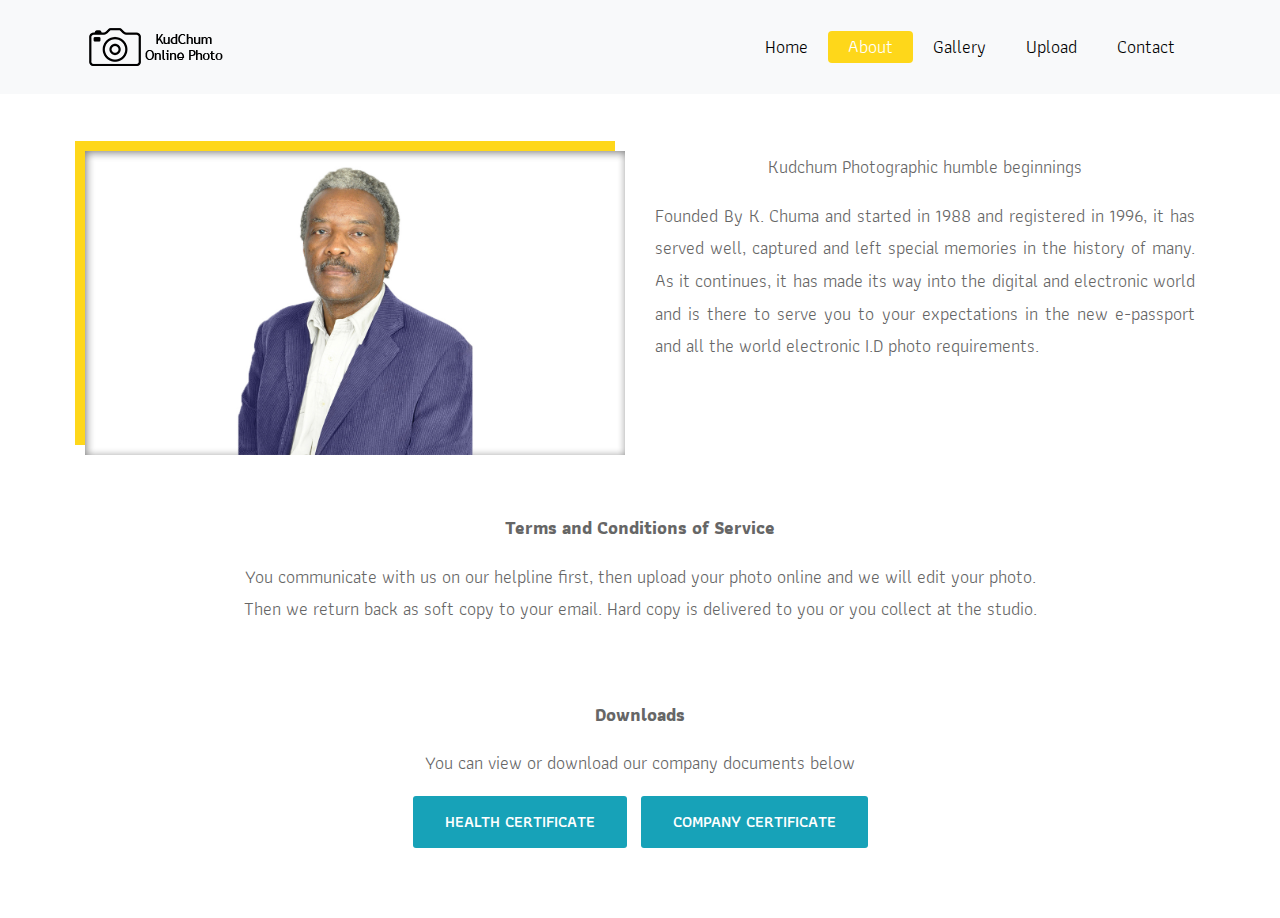
==== commit 194f6022: "Removed camel casing" ====
--- a/about.html
+++ b/about.html
@@ -6,7 +6,7 @@
     <!-- Mobile Metas -->
     <meta name="viewport" content="width=device-width, initial-scale=1">
      <!-- Site Metas -->
-	 <title>About &hyphen; KudChum Photographic Specialists</title>
+	 <title>About &hyphen; Kudchum Photographic Specialists</title>
     <meta name="keywords" content="">
     <meta name="description" content="">
     <meta name="author" content="">
@@ -58,7 +58,7 @@
 				</div>
 				<div class="col-lg-6 col-md-6 text-center">
 					<div class="inner-column">
-						<p>KudChum Photographic humble beginnings</p>
+						<p>Kudchum Photographic humble beginnings</p>
 						<p style="text-align: justify;">Founded By K. Chuma and started in 1988 and registered in 1996, it has served well, captured and left special memories in the history of many.
 							As it continues, it has made its way into the digital and electronic world and is there to serve you to your expectations
 							in the new e-passport and all the world electronic I.D photo requirements.
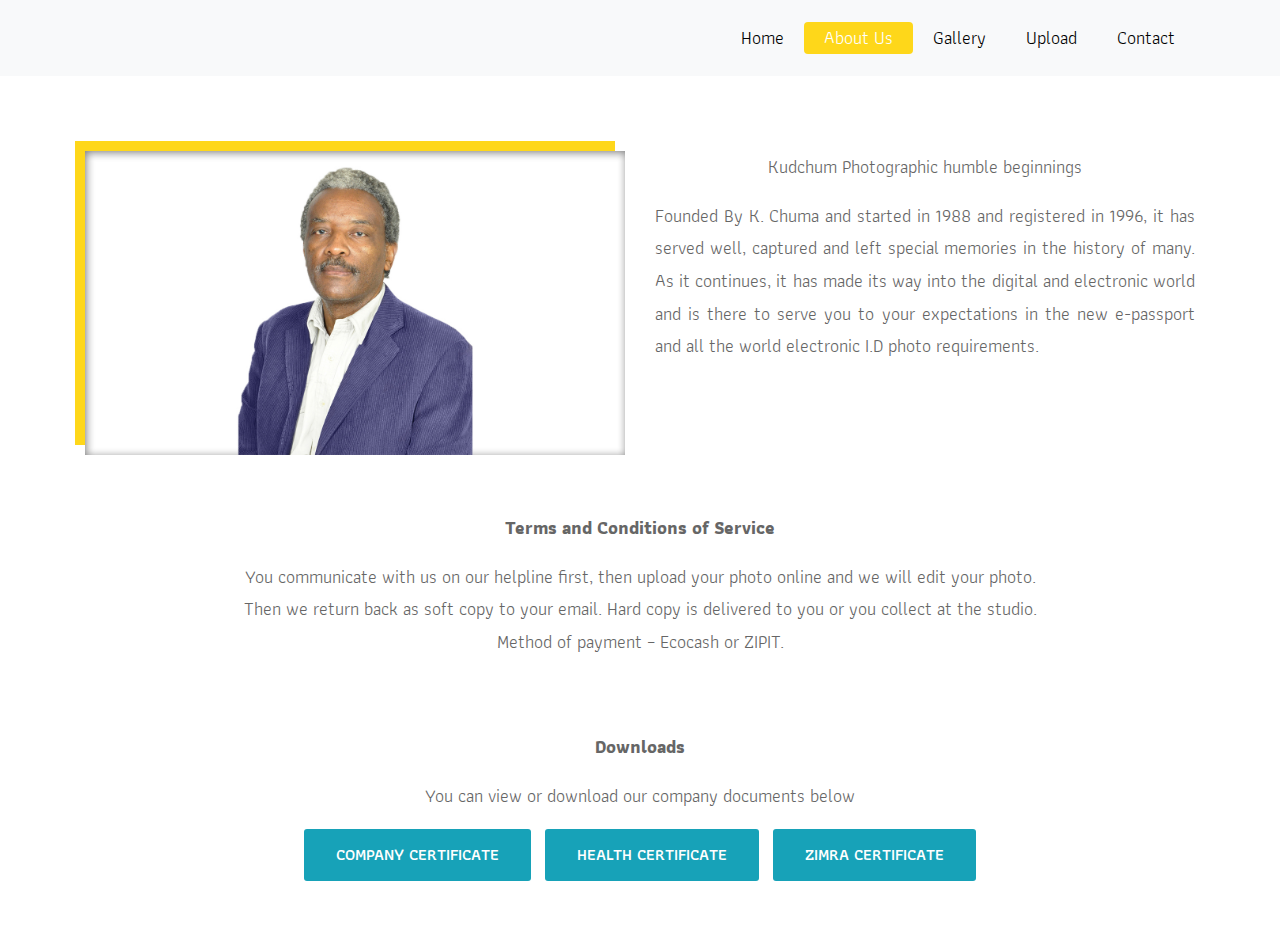
==== commit d57f7f2c: "Multiple changes" ====
--- a/about.html
+++ b/about.html
@@ -6,7 +6,7 @@
     <!-- Mobile Metas -->
     <meta name="viewport" content="width=device-width, initial-scale=1">
      <!-- Site Metas -->
-	 <title>About &hyphen; Kudchum Photographic Specialists</title>
+	 <title>About Us &hyphen; Kudchum Photographic Specialists</title>
     <meta name="keywords" content="">
     <meta name="description" content="">
     <meta name="author" content="">
@@ -37,7 +37,7 @@
 				<div class="collapse navbar-collapse" id="navbars-rs-food">
 					<ul class="navbar-nav ml-auto">
 						<li class="nav-item"><a class="nav-link" href="index.html">Home</a></li>
-						<li class="nav-item active"><a class="nav-link" href="about.html">About</a></li>
+						<li class="nav-item active"><a class="nav-link" href="about.html">About Us</a></li>
 						<li class="nav-item"><a class="nav-link" href="gallery.html">Gallery</a></li>
 						<li class="nav-item"><a class="nav-link" href="upload.html">Upload</a></li>
 						<li class="nav-item"><a class="nav-link" href="contact.html">Contact</a></li>
@@ -74,6 +74,8 @@
 						<p>You communicate with us on our helpline first, then  upload your photo online and we will edit your photo.
 							<br>
 							Then we return back as soft copy to your email. Hard copy is delivered to you or you collect at the studio.
+							<br>
+							Method of payment &hyphen; Ecocash or ZIPIT.
 						</p>
 						</center>
 					</div>
@@ -85,11 +87,14 @@
 							<br>
 							<p><strong>Downloads</strong></p>
 						<p>You can view or download our company documents below</p>
-						<a class="btn btn-info" href="images/documents/company Licence.jpg" style="color: white;">
+						<a class="btn btn-info" href="images/company certificate framed.jpg" style="color: white;">
+							Company Certificate</a>
+							&nbsp;
+						<a class="btn btn-info" href="images/licence framed.jpg" style="color: white;">
 							Health Certificate</a>
 							&nbsp;
-						<a class="btn btn-info" href="images/documents/Kudchum Photographic Company Certificate.jpg" style="color: white;">
-								Company Certificate</a>
+						<a class="btn btn-info" href="images/tax certificate framed.jpg" style="color: white;">
+							ZIMRA Certificate</a>
 					</center>
 					</div>
 				</div>
